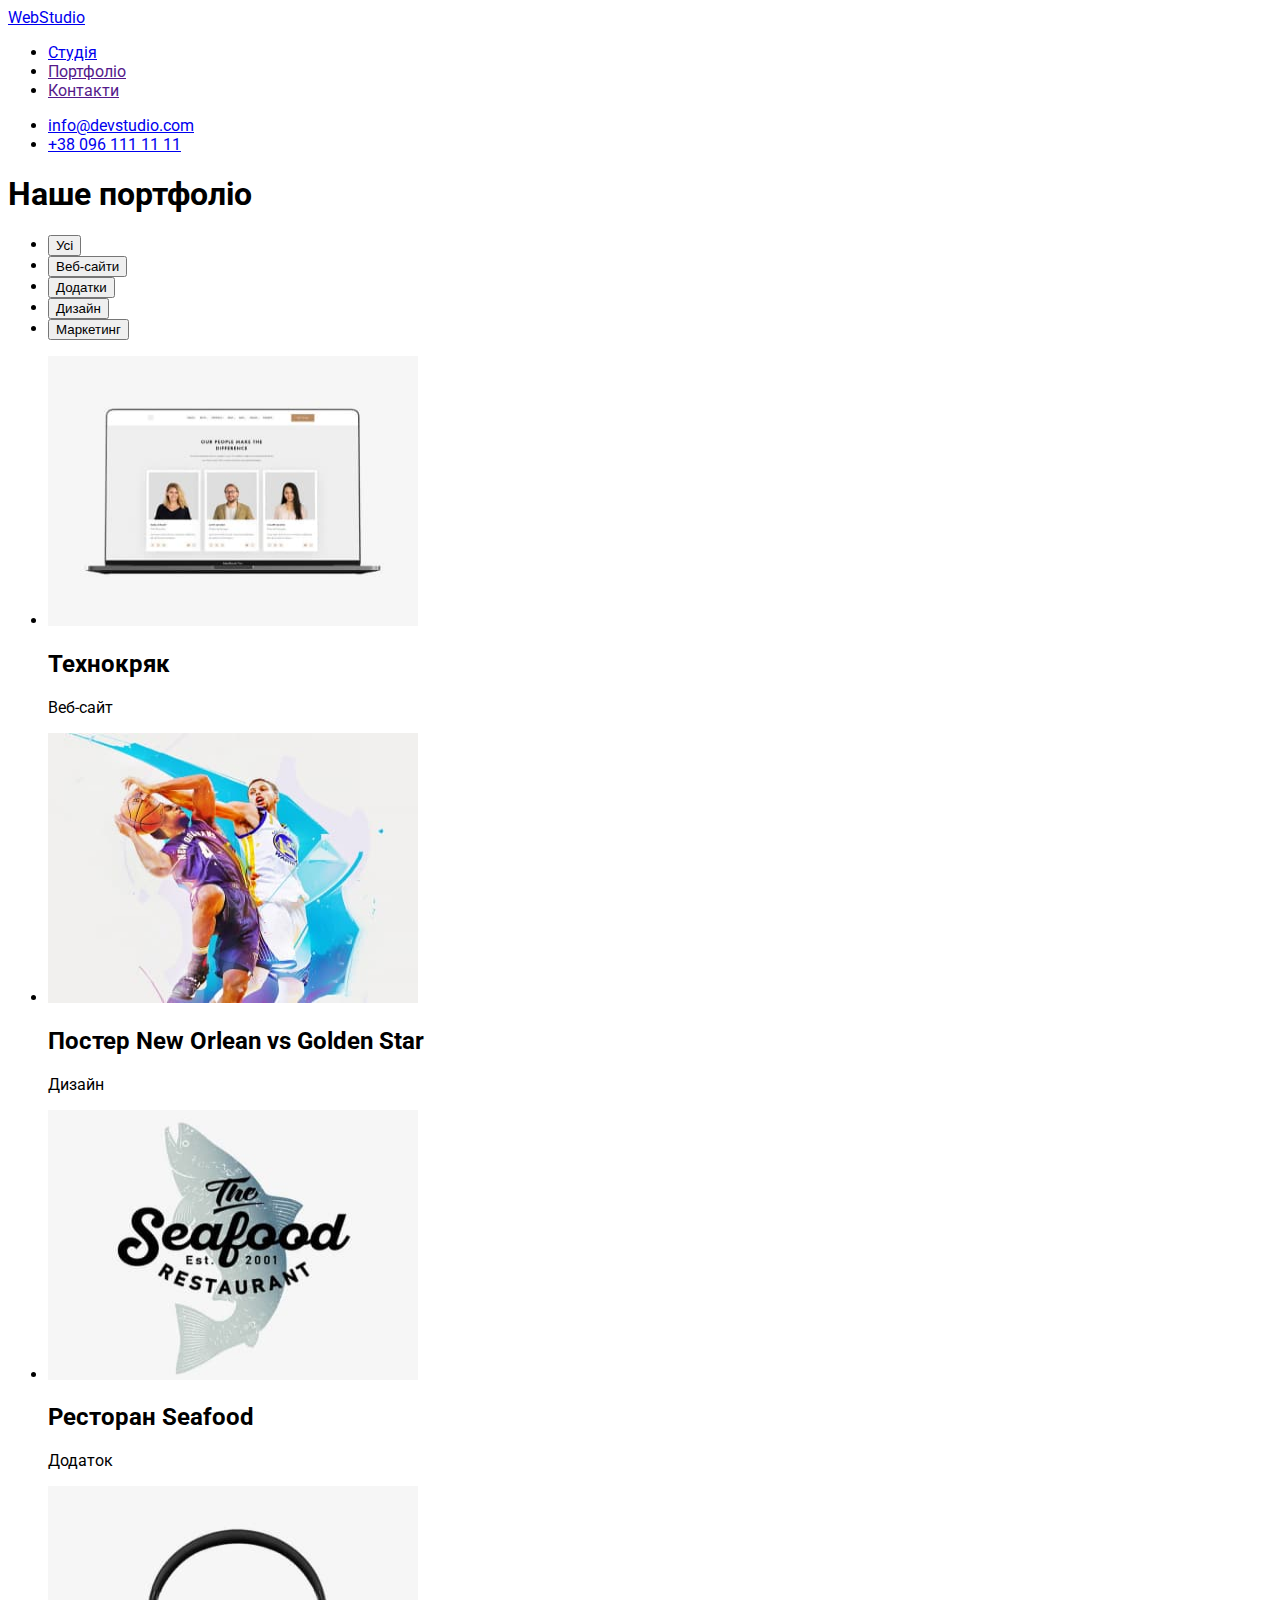
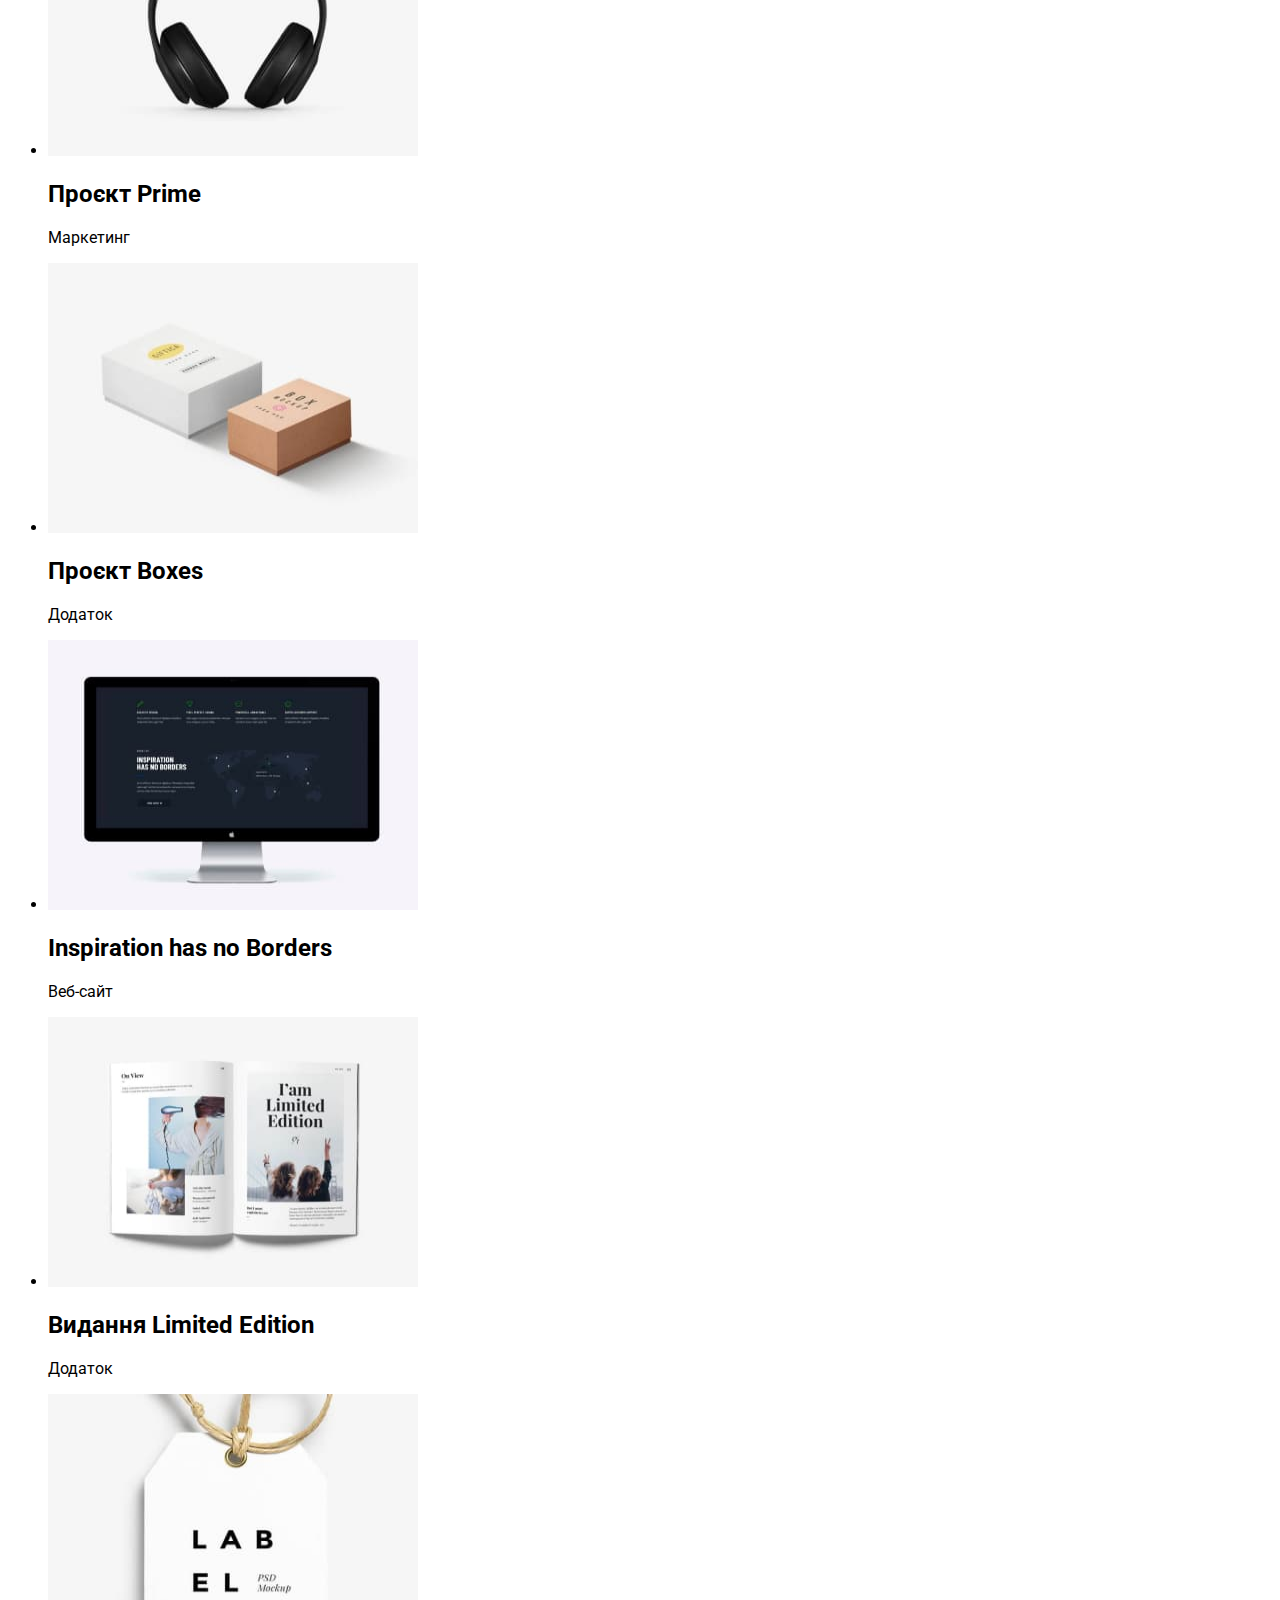
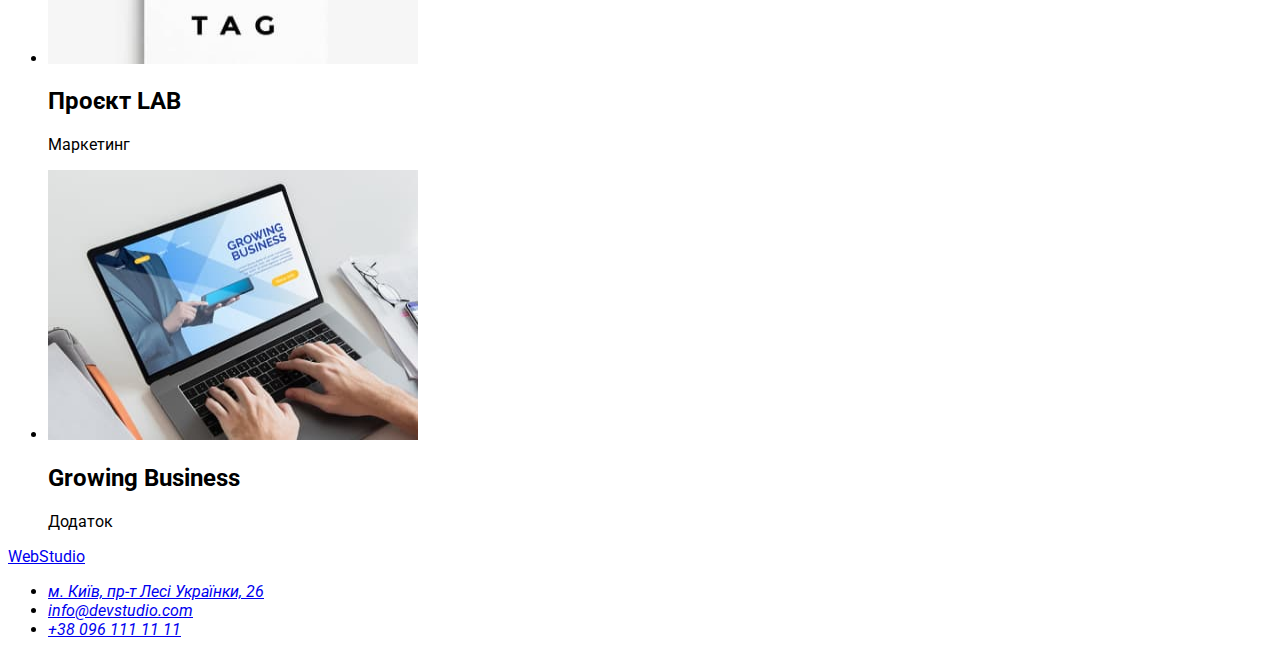
==== portfolio.html @ 68d56741 "подключили CSS" ====
<!DOCTYPE html>
<html lang="uk">
<head>
    <meta charset="UTF-8">
    <meta http-equiv="X-UA-Compatible" content="IE=edge">
    <meta name="viewport" content="width=device-width, initial-scale=1.0">
    <link rel="preconnect" href="https://fonts.googleapis.com">
    <link rel="preconnect" href="https://fonts.gstatic.com" crossorigin>
    <link href="https://fonts.googleapis.com/css2?family=Raleway:wght@700&family=Roboto:wght@400;500;700;900&display=swap" rel="stylesheet">
    <title>Портфоліо</title>
    <link rel="stylesheet" href="./css/styles.css">
</head>
<body>
    <header>
        <nav>
            <a href="./index.html">WebStudio</a>
            <ul>
                <li>
                    <a href="./index.html">Студія</a> 
                </li>
                <li>
                    <a href="">Портфоліо</a>   
                </li>
                <li>
                    <a href="">Контакти</a>    
                </li>
            </ul>
            </nav>
            <ul>
                <li><a href="mailto:info@devstudio.com">info@devstudio.com</a></li>
                <li><a href="tel:+380961111111">+38 096 111 11 11</a></li>
            </ul>

    </header>
    <main>
    <section>
    <!--Наше портфоліо уберем в CSS-->
        <h1>Наше портфоліо</h1>
            <ul>
                <li>
                    <button type="button">Усі</button>
                </li>

                <li>
                    <button type="button">Веб-сайти</button>
                </li>

                <li>
                    <button type="button">Додатки</button>
                </li>

                <li>
                    <button type="button">Дизайн</button>
                </li>

                <li>
                    <button type="button">Маркетинг</button>
                </li>
            </ul>
            <ul>
                <li>
                    <a href=""><img src="./images/portfolio1.jpg" alt="Технокряк" width="370" height="270"></a>
                    <h2>Технокряк</h2> 
                    <p>Веб-сайт</p>
                </li>
                <li>
                    <a href=""><img src="./images/portfolio2.jpg" alt="Постер New Orlean vs Golden Star" width="370" height="270"></a>
                    <h2>Постер New Orlean vs Golden Star</h2> 
                    <p>Дизайн</p>
                </li>
                <li>
                    <a href=""><img src="./images/portfolio3.jpg" alt="Ресторан Seafood" width="370" height="270"></a>
                    <h2>Ресторан Seafood</h2> 
                    <p>Додаток</p>
                </li>
                <li>
                    <a href=""><img src="./images/portfolio4.jpg" alt="Проєкт Prime" width="370" height="270"></a>
                    <h2>Проєкт Prime</h2> 
                    <p>Маркетинг</p>
                </li>
                <li>
                    <a href=""><img src="./images/portfolio5.jpg" alt="Проєкт Boxes" width="370" height="270"></a>
                    <h2>Проєкт Boxes</h2> 
                    <p>Додаток</p>
                </li>
                <li>
                    <a href=""><img src="./images/portfolio6.jpg" alt="Inspiration has no Borders" width="370" height="270"></a>
                    <h2>Inspiration has no Borders</h2> 
                    <p>Веб-сайт</p>
                <li>
                    <a href=""><img src="./images/portfolio7.jpg" alt="Видання Limited Edition" width="370" height="270"></a>
                    <h2>Видання Limited Edition</h2> 
                    <p>Додаток</p>
                </li>
                <li>
                    <a href=""><img src="./images/portfolio8.jpg" alt="Проєкт LAB" width="370" height="270"></a>
                    <h2>Проєкт LAB</h2> 
                    <p>Маркетинг</p>
                </li>
                <li>
                    <a href=""><img src="./images/portfolio9.jpg" alt="Growing Business" width="370" height="270"></a>
                    <h2>Growing Business</h2> 
                    <p>Додаток</p>
                </li>
            </ul>
        </section>
    </main>

    <footer>
        <a href="/">WebStudio</a>
        <address>
            <ul>
           <li> <a href="https://goo.gl/maps/ib1wASLYvNoybxje7" target="_blank" rel="noreferrer noopener">м. Київ, пр-т Лесі Українки, 26</a></li> 
           <li><a href="mailto:info@devstudio.com">info@devstudio.com</a></li>
           <li><a href="tel:+380961111111">+38 096 111 11 11</a></li> 
        </ul>
        </address>
    </footer>
</body>
</html>
---- css/styles.css ----
body {
    font-family: 'Roboto', 'Raleway', sans-serif;
}
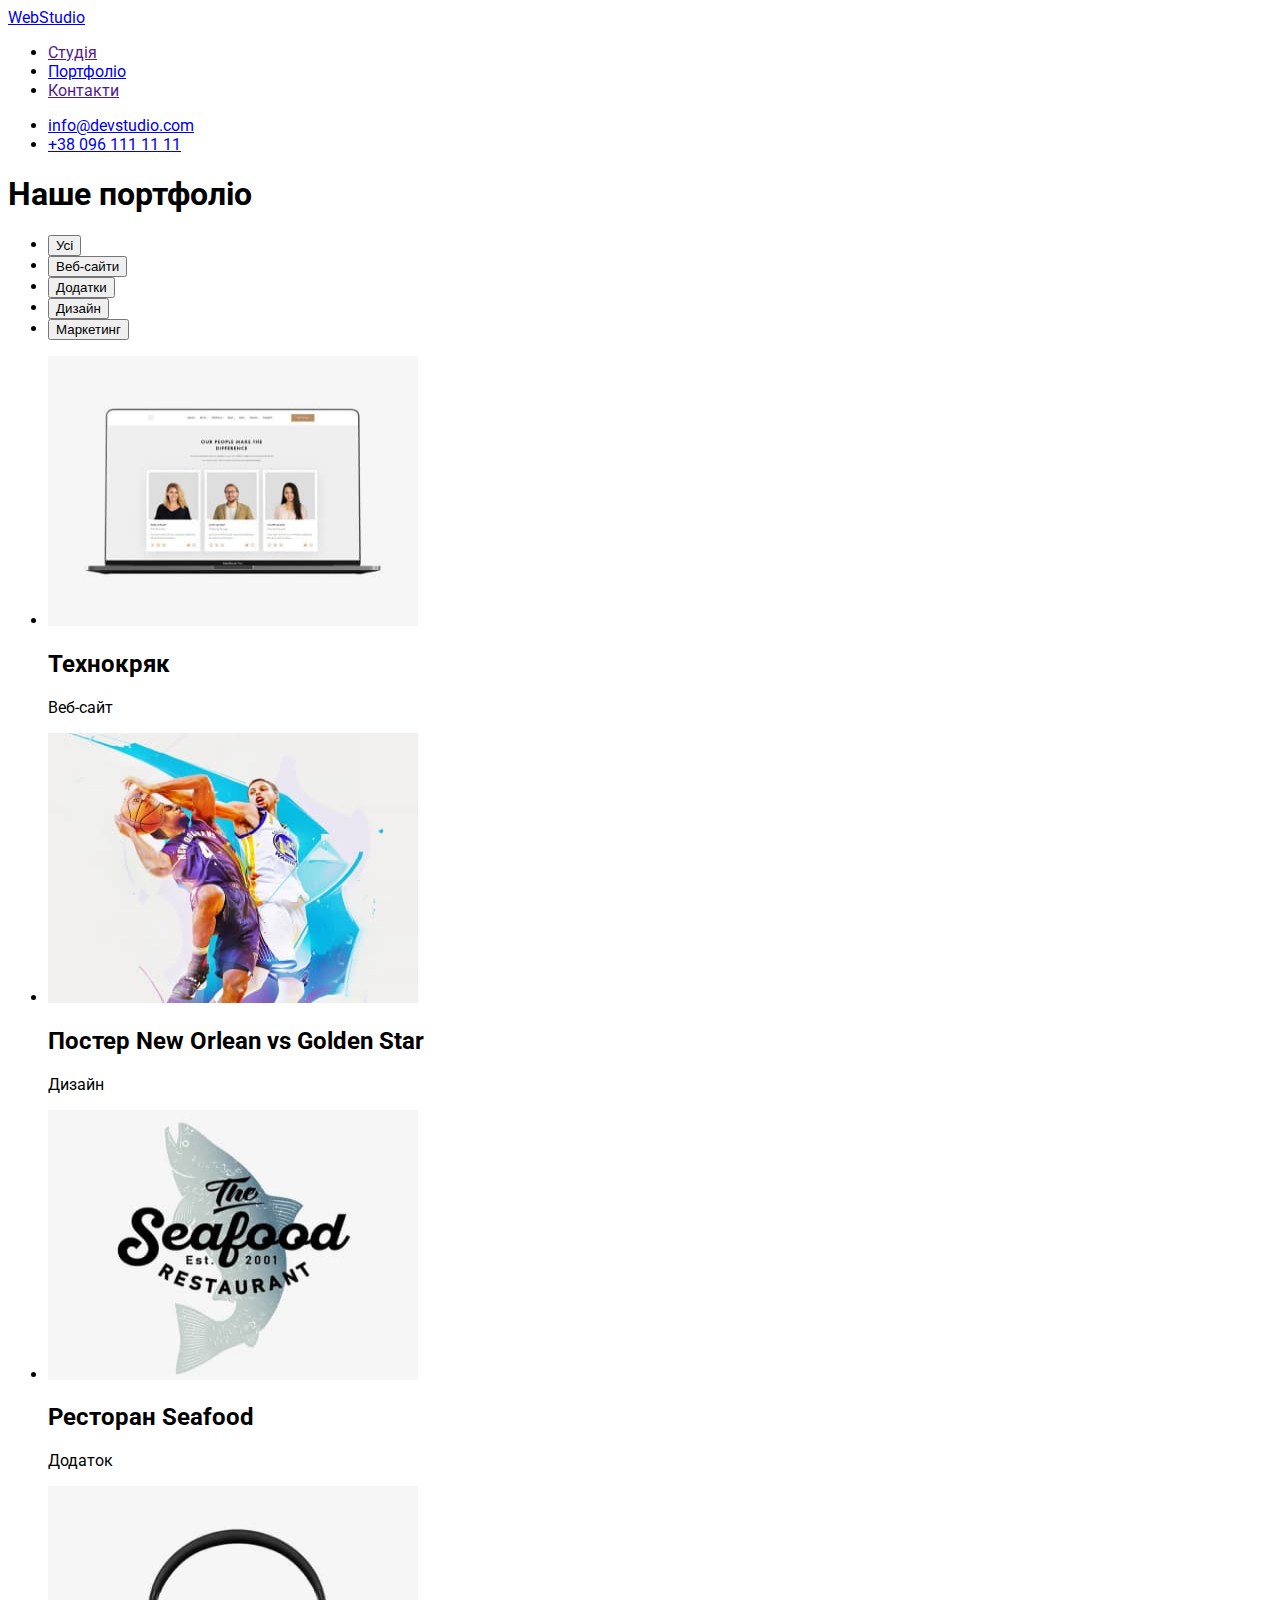
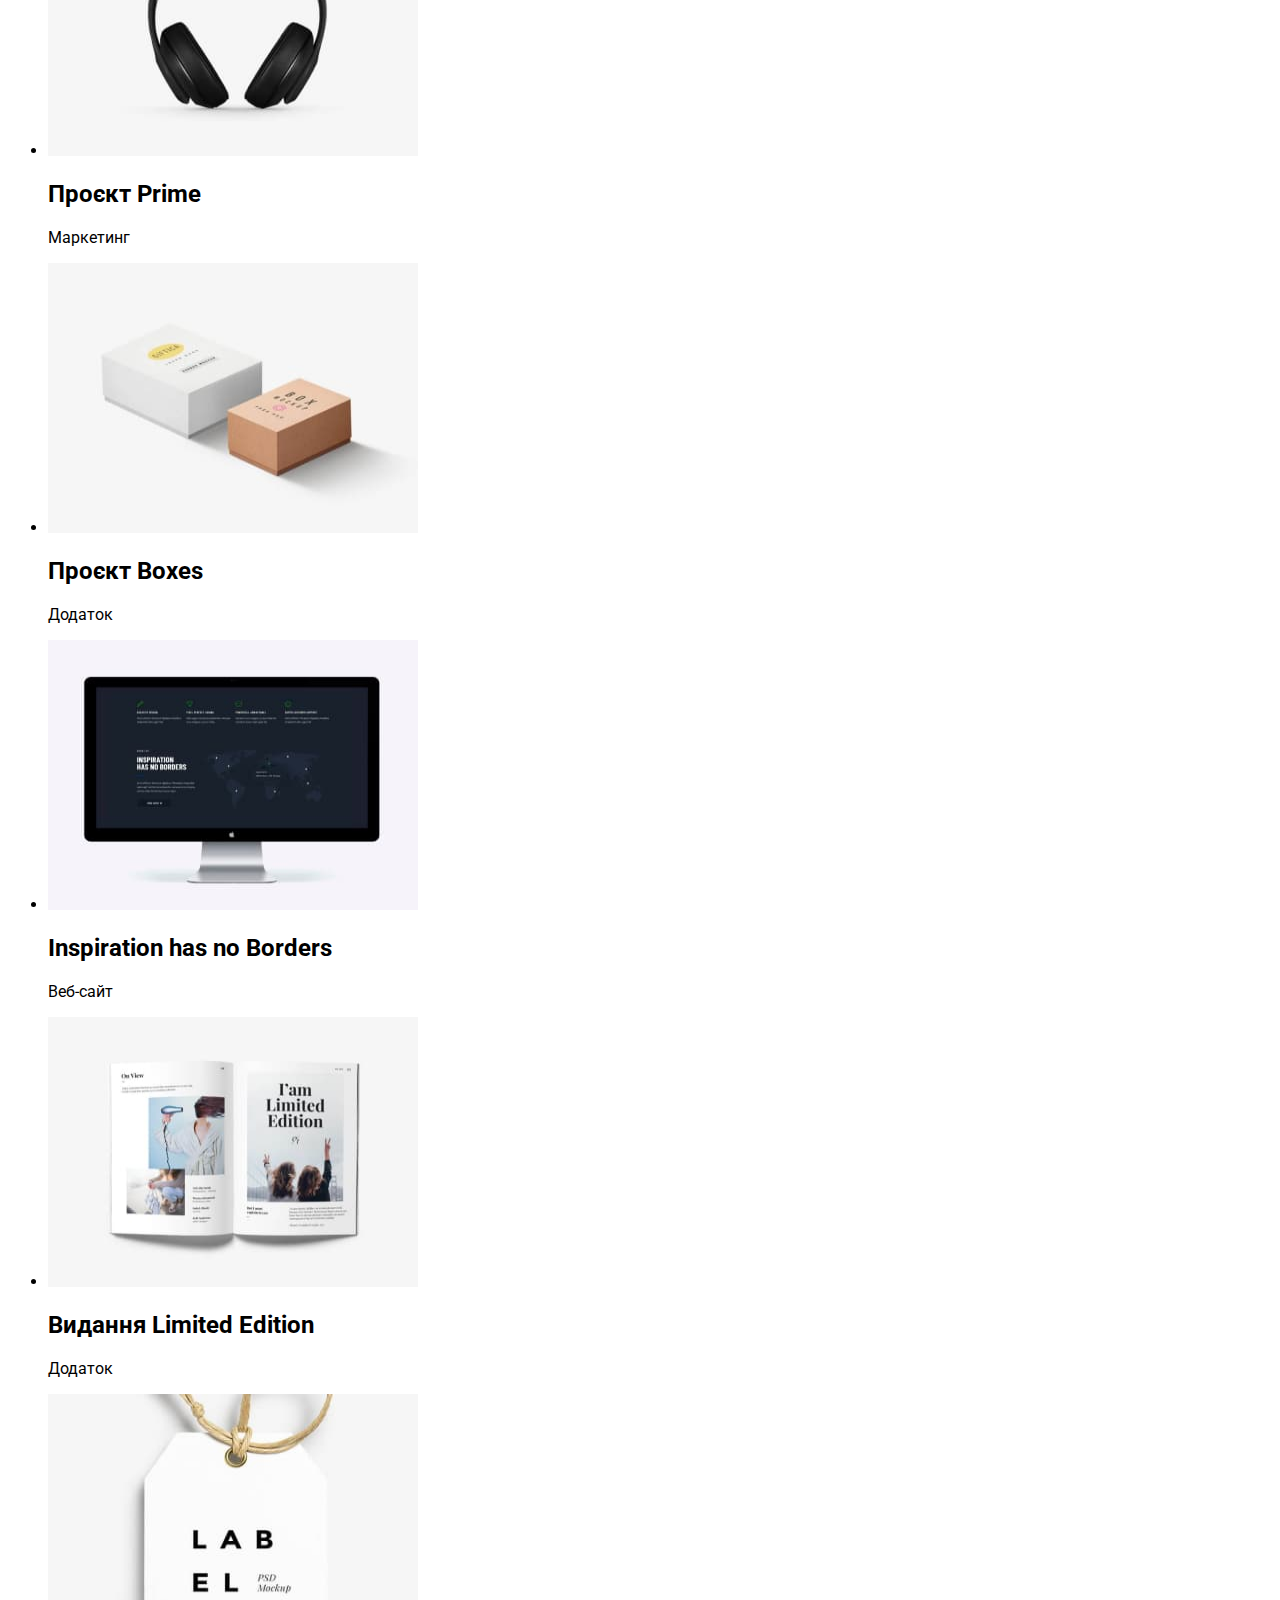
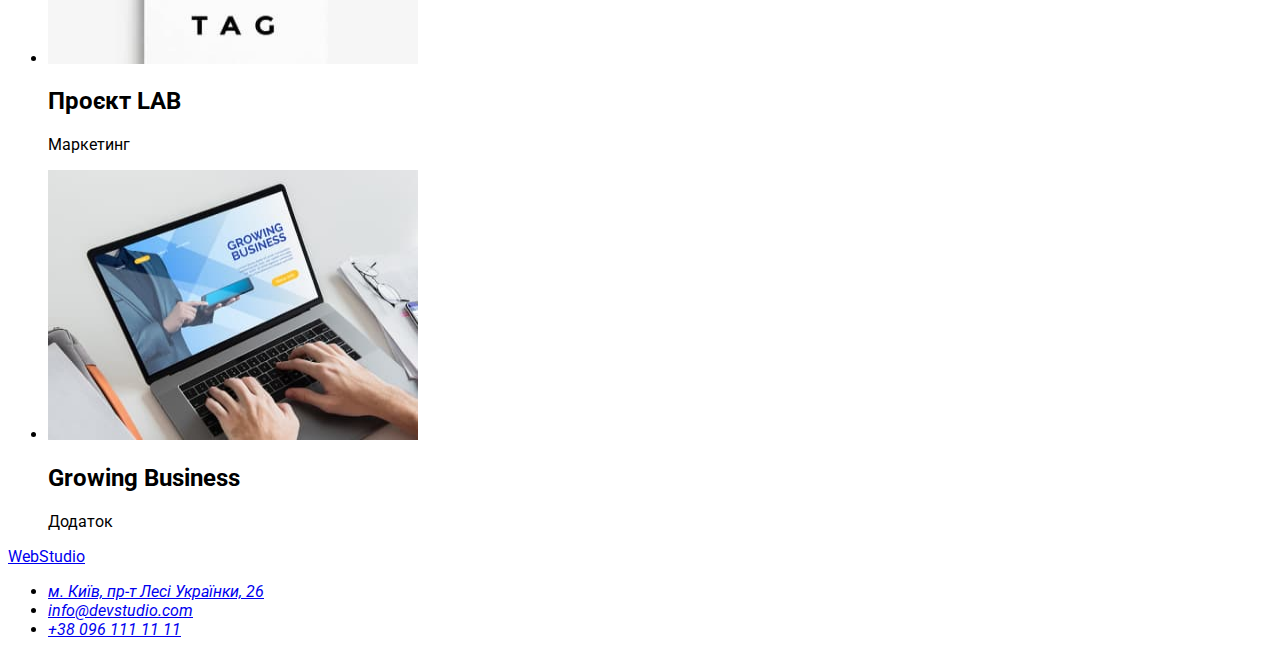
==== commit 0d8e3a90: "задала классы" ====
--- a/portfolio.html
+++ b/portfolio.html
@@ -11,108 +11,109 @@
     <link rel="stylesheet" href="./css/styles.css">
 </head>
 <body>
-    <header>
+    <header class="header">
         <nav>
-            <a href="./index.html">WebStudio</a>
-            <ul>
-                <li>
-                    <a href="./index.html">Студія</a> 
-                </li>
-                <li>
-                    <a href="">Портфоліо</a>   
-                </li>
-                <li>
-                    <a href="">Контакти</a>    
-                </li>
-            </ul>
-            </nav>
-            <ul>
-                <li><a href="mailto:info@devstudio.com">info@devstudio.com</a></li>
-                <li><a href="tel:+380961111111">+38 096 111 11 11</a></li>
-            </ul>
+        <a class="header-logo" href="./index.html"> <span class="header-logo-span">Web</span>Studio</a>
+        <ul class="header-nav">
+            <li class="header-nav-list">
+                <a class="header-nav-link" href="">Студія</a> 
+            </li>
+            <li class="header-nav-list">
+                <a class="header-nav-link" href="./portfolio.html">Портфоліо</a>   
+            </li>
+            <li class="header-nav-list">
+                <a class="header-nav-link" href="">Контакти</a>    
+            </li>
+        </ul>
+        </nav>
+        <ul class="header-contact-nav">
+            <li class="header-contact-list"><a class="header-contact-link" href="mailto:info@devstudio.com">info@devstudio.com</a></li>
+            <li class="header-contact-list"><a class="header-contact-link" href="tel:+380961111111">+38 096 111 11 11</a></li>
+        </ul>
+    </header>
 
-    </header>
     <main>
     <section>
     <!--Наше портфоліо уберем в CSS-->
-        <h1>Наше портфоліо</h1>
+        <h1 class="portfolio-uptitle">Наше портфоліо</h1>
             <ul>
-                <li>
-                    <button type="button">Усі</button>
+                <li class="portfolio-list">
+                    <button class="portfolio-selection" type="button">Усі</button>
                 </li>
 
-                <li>
-                    <button type="button">Веб-сайти</button>
+                <li class="portfolio-list">
+                    <button class="portfolio-selection" type="button">Веб-сайти</button>
                 </li>
 
-                <li>
-                    <button type="button">Додатки</button>
+                <li class="portfolio-list">
+                    <button class="portfolio-selection" type="button">Додатки</button>
                 </li>
 
-                <li>
-                    <button type="button">Дизайн</button>
+                <li class="portfolio-list">
+                    <button class="portfolio-selection" type="button">Дизайн</button>
                 </li>
 
-                <li>
-                    <button type="button">Маркетинг</button>
+                <li class="portfolio-list">
+                    <button class="portfolio-selection" type="button">Маркетинг</button>
                 </li>
             </ul>
             <ul>
-                <li>
-                    <a href=""><img src="./images/portfolio1.jpg" alt="Технокряк" width="370" height="270"></a>
-                    <h2>Технокряк</h2> 
-                    <p>Веб-сайт</p>
+                <li class="portfolio-images">
+                    <a class="portfolio-link" href=""><img src="./images/portfolio1.jpg" alt="Технокряк" width="370" height="270"></a>
+                    <h2 class="portfolio-title">Технокряк</h2> 
+                    <p class="portfolio-text">Веб-сайт</p>
                 </li>
-                <li>
-                    <a href=""><img src="./images/portfolio2.jpg" alt="Постер New Orlean vs Golden Star" width="370" height="270"></a>
-                    <h2>Постер New Orlean vs Golden Star</h2> 
-                    <p>Дизайн</p>
+                <li class="portfolio-images">
+                    <a class="portfolio-link" href=""><img src="./images/portfolio2.jpg" alt="Постер New Orlean vs Golden Star" width="370" height="270"></a>
+                    <h2 class="portfolio-title">Постер New Orlean vs Golden Star</h2> 
+                    <p class="portfolio-text">Дизайн</p>
                 </li>
-                <li>
-                    <a href=""><img src="./images/portfolio3.jpg" alt="Ресторан Seafood" width="370" height="270"></a>
-                    <h2>Ресторан Seafood</h2> 
-                    <p>Додаток</p>
+                <li class="portfolio-images">
+                    <a class="portfolio-link" href=""><img src="./images/portfolio3.jpg" alt="Ресторан Seafood" width="370" height="270"></a>
+                    <h2 class="portfolio-title">Ресторан Seafood</h2> 
+                    <p class="portfolio-text">Додаток</p>
                 </li>
-                <li>
-                    <a href=""><img src="./images/portfolio4.jpg" alt="Проєкт Prime" width="370" height="270"></a>
-                    <h2>Проєкт Prime</h2> 
-                    <p>Маркетинг</p>
+                <li class="portfolio-images">
+                    <a class="portfolio-link" href=""><img src="./images/portfolio4.jpg" alt="Проєкт Prime" width="370" height="270"></a>
+                    <h2 class="portfolio-title">Проєкт Prime</h2> 
+                    <p class="portfolio-text">Маркетинг</p>
                 </li>
-                <li>
-                    <a href=""><img src="./images/portfolio5.jpg" alt="Проєкт Boxes" width="370" height="270"></a>
-                    <h2>Проєкт Boxes</h2> 
-                    <p>Додаток</p>
+                <li class="portfolio-images">
+                    <a class="portfolio-link" href=""><img src="./images/portfolio5.jpg" alt="Проєкт Boxes" width="370" height="270"></a>
+                    <h2 class="portfolio-title">Проєкт Boxes</h2> 
+                    <p class="portfolio-text">Додаток</p>
                 </li>
-                <li>
-                    <a href=""><img src="./images/portfolio6.jpg" alt="Inspiration has no Borders" width="370" height="270"></a>
-                    <h2>Inspiration has no Borders</h2> 
-                    <p>Веб-сайт</p>
-                <li>
-                    <a href=""><img src="./images/portfolio7.jpg" alt="Видання Limited Edition" width="370" height="270"></a>
-                    <h2>Видання Limited Edition</h2> 
-                    <p>Додаток</p>
+                <li class="portfolio-images">
+                    <a class="portfolio-link" href=""><img src="./images/portfolio6.jpg" alt="Inspiration has no Borders" width="370" height="270"></a>
+                    <h2 class="portfolio-title">Inspiration has no Borders</h2> 
+                    <p class="portfolio-text">Веб-сайт</p>
                 </li>
-                <li>
-                    <a href=""><img src="./images/portfolio8.jpg" alt="Проєкт LAB" width="370" height="270"></a>
-                    <h2>Проєкт LAB</h2> 
-                    <p>Маркетинг</p>
+                <li class="portfolio-images">
+                    <a class="portfolio-link" href=""><img src="./images/portfolio7.jpg" alt="Видання Limited Edition" width="370" height="270"></a>
+                    <h2 class="portfolio-title">Видання Limited Edition</h2> 
+                    <p class="portfolio-text">Додаток</p>
                 </li>
-                <li>
-                    <a href=""><img src="./images/portfolio9.jpg" alt="Growing Business" width="370" height="270"></a>
-                    <h2>Growing Business</h2> 
-                    <p>Додаток</p>
+                <li class="portfolio-images">
+                    <a class="portfolio-link" href=""><img src="./images/portfolio8.jpg" alt="Проєкт LAB" width="370" height="270"></a>
+                    <h2 class="portfolio-title">Проєкт LAB</h2> 
+                    <p class="portfolio-text">Маркетинг</p>
+                </li>
+                <li class="portfolio-images">
+                    <a class="portfolio-link" href=""><img src="./images/portfolio9.jpg" alt="Growing Business" width="370" height="270"></a>
+                    <h2 class="portfolio-title">Growing Business</h2> 
+                    <p class="portfolio-text">Додаток</p>
                 </li>
             </ul>
         </section>
     </main>
 
-    <footer>
-        <a href="/">WebStudio</a>
+     <footer>
+        <a class="footer-logo" href="/"><span class="footer-logo-span">Web</span>Studio</a>
         <address>
-            <ul>
-           <li> <a href="https://goo.gl/maps/ib1wASLYvNoybxje7" target="_blank" rel="noreferrer noopener">м. Київ, пр-т Лесі Українки, 26</a></li> 
-           <li><a href="mailto:info@devstudio.com">info@devstudio.com</a></li>
-           <li><a href="tel:+380961111111">+38 096 111 11 11</a></li> 
+            <ul class="footer-contact">
+           <li class="footer-address-list"><a class="footer-address-link" href="https://goo.gl/maps/ib1wASLYvNoybxje7" target="_blank" rel="noreferrer noopener">м. Київ, пр-т Лесі Українки, 26</a></li> 
+           <li class="footer-contact-list"><a class="footer-contact-link" href="mailto:info@devstudio.com">info@devstudio.com</a></li>
+           <li class="footer-contact-list"><a class="footer-contact-link" href="tel:+380961111111">+38 096 111 11 11</a></li> 
         </ul>
         </address>
     </footer>
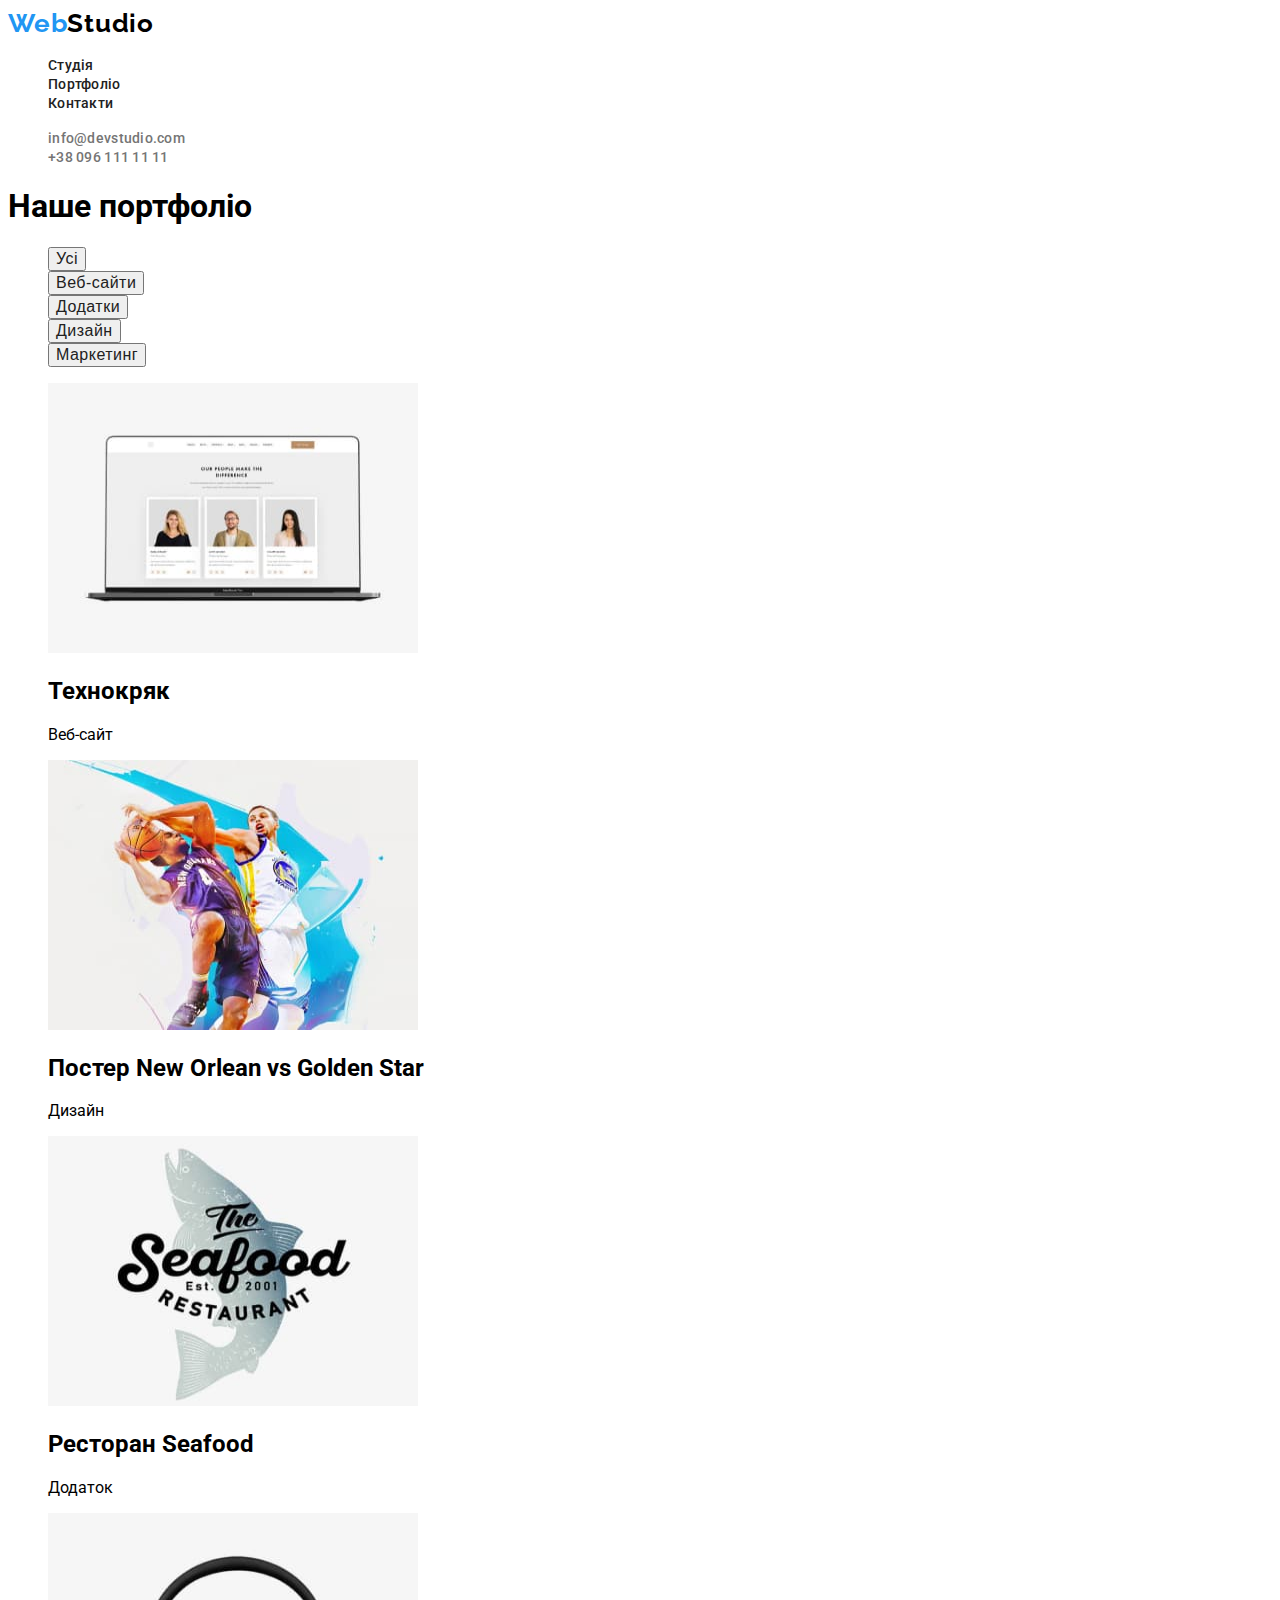
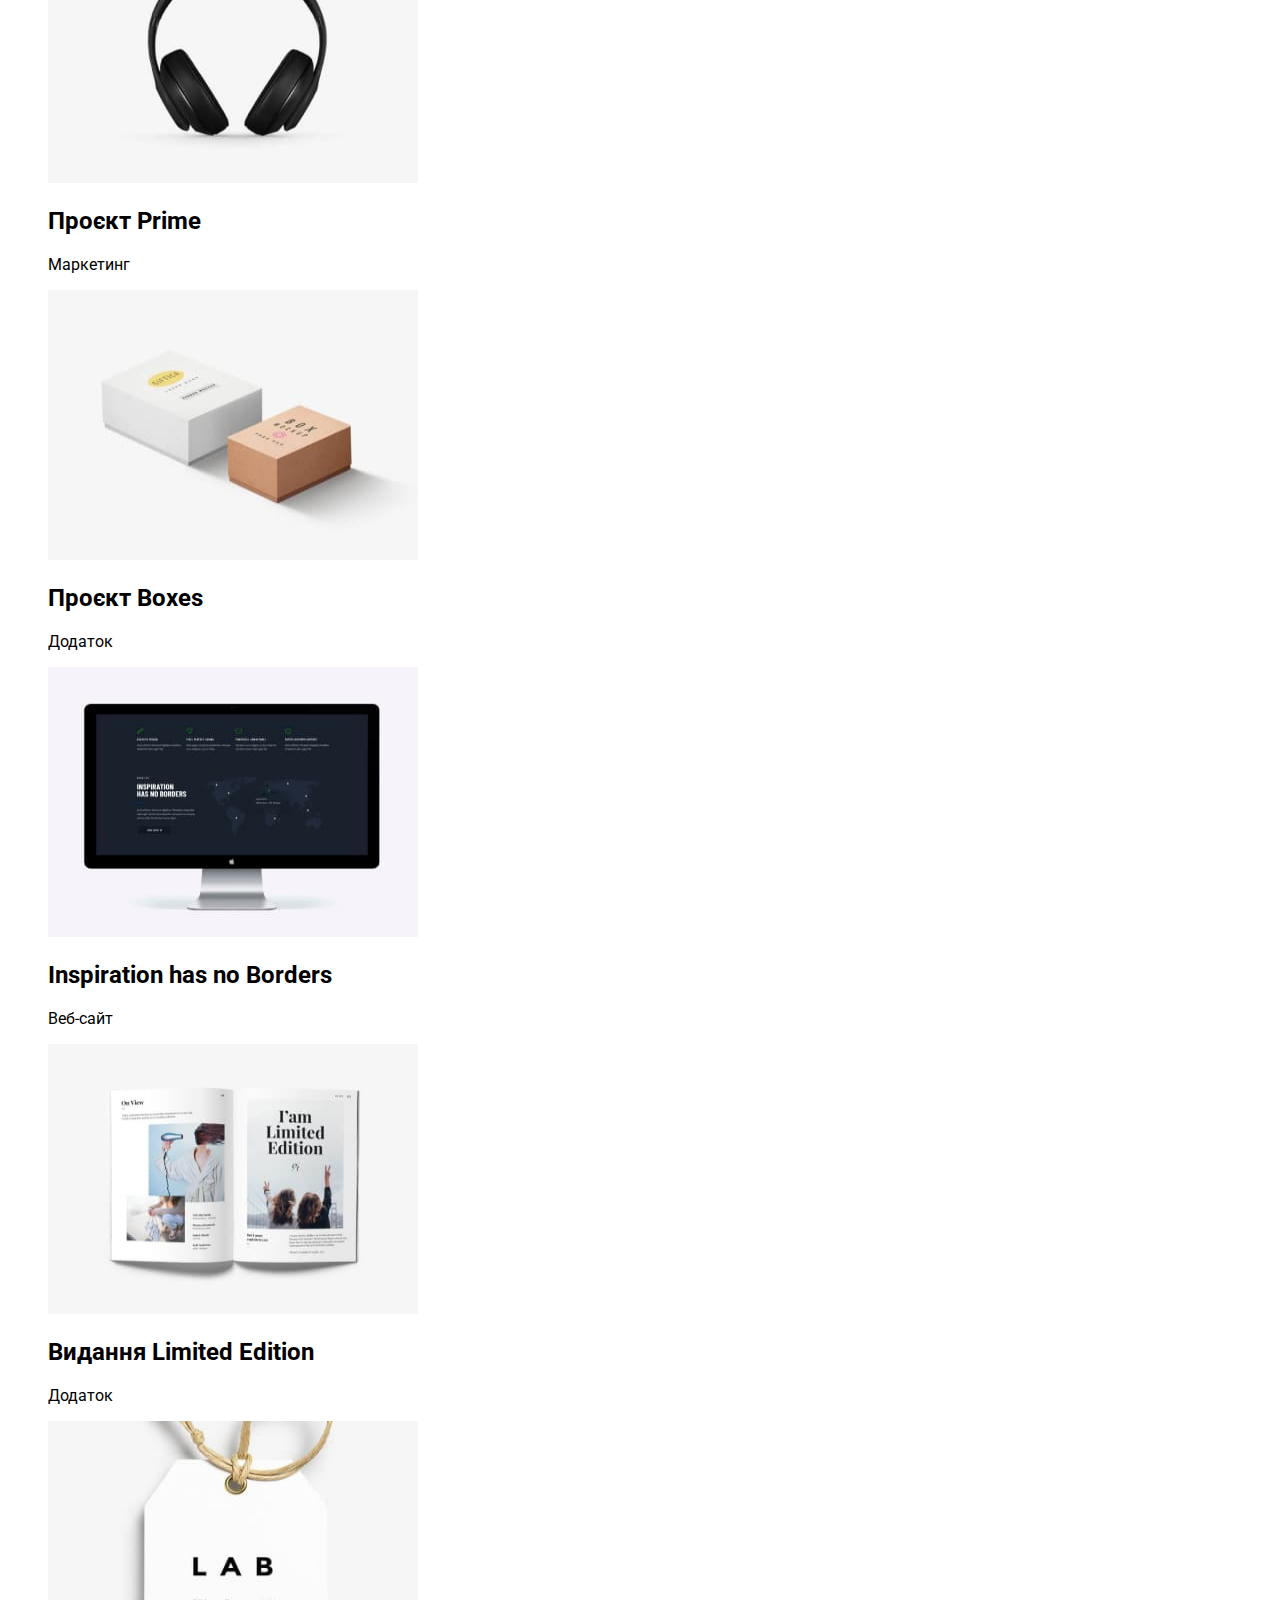
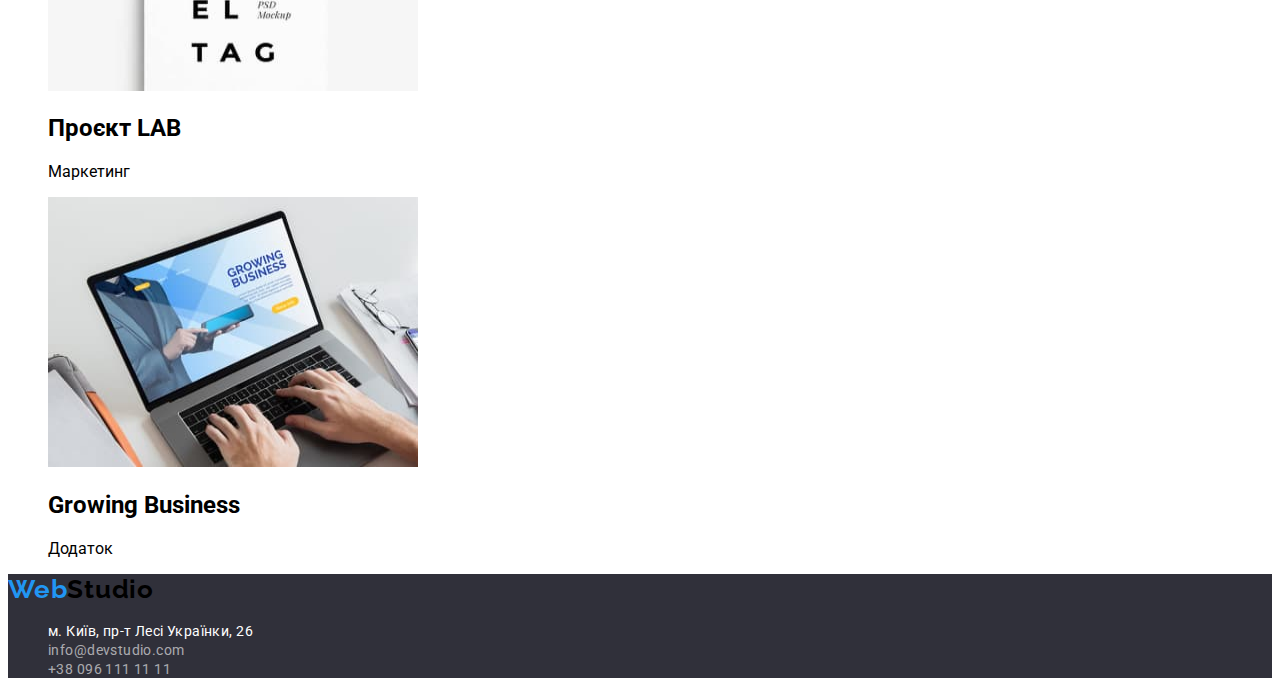
==== commit 521db8d6: "первая страница" ====
--- a/portfolio.html
+++ b/portfolio.html
@@ -13,22 +13,22 @@
 <body>
     <header class="header">
         <nav>
-        <a class="header-logo" href="./index.html"> <span class="header-logo-span">Web</span>Studio</a>
-        <ul class="header-nav">
-            <li class="header-nav-list">
-                <a class="header-nav-link" href="">Студія</a> 
+        <a class="header-logo link" href="./index.html"> <span class="header-logo-span">Web</span>Studio</a>
+        <ul class="header-nav list">
+            <li>
+                <a class="header-nav-link link" href="">Студія</a> 
+            </liss=>
+            <li>
+                <a class="header-nav-link link" href="./portfolio.html">Портфоліо</a>   
             </li>
-            <li class="header-nav-list">
-                <a class="header-nav-link" href="./portfolio.html">Портфоліо</a>   
-            </li>
-            <li class="header-nav-list">
-                <a class="header-nav-link" href="">Контакти</a>    
+            <li>
+                <a class="header-nav-link link" href="">Контакти</a>    
             </li>
         </ul>
         </nav>
-        <ul class="header-contact-nav">
-            <li class="header-contact-list"><a class="header-contact-link" href="mailto:info@devstudio.com">info@devstudio.com</a></li>
-            <li class="header-contact-list"><a class="header-contact-link" href="tel:+380961111111">+38 096 111 11 11</a></li>
+        <ul class="contact-list list">
+            <li><a class="contact-list-link link" href="mailto:info@devstudio.com">info@devstudio.com</a></li>
+            <li><a class="contact-list-link link" href="tel:+380961111111">+38 096 111 11 11</a></li>
         </ul>
     </header>
 
@@ -36,8 +36,8 @@
     <section>
     <!--Наше портфоліо уберем в CSS-->
         <h1 class="portfolio-uptitle">Наше портфоліо</h1>
-            <ul>
-                <li class="portfolio-list">
+            <ul  class="portfolio-list list">
+                <li>
                     <button class="portfolio-selection" type="button">Усі</button>
                 </li>
 
@@ -45,61 +45,61 @@
                     <button class="portfolio-selection" type="button">Веб-сайти</button>
                 </li>
 
-                <li class="portfolio-list">
+                <li>
                     <button class="portfolio-selection" type="button">Додатки</button>
                 </li>
 
-                <li class="portfolio-list">
+                <li>
                     <button class="portfolio-selection" type="button">Дизайн</button>
                 </li>
 
-                <li class="portfolio-list">
+                <li>
                     <button class="portfolio-selection" type="button">Маркетинг</button>
                 </li>
             </ul>
-            <ul>
-                <li class="portfolio-images">
-                    <a class="portfolio-link" href=""><img src="./images/portfolio1.jpg" alt="Технокряк" width="370" height="270"></a>
+            <ul class="portfolio-images list">
+                <li>
+                    <a class="portfolio-link link" href=""><img src="./images/portfolio1.jpg" alt="Технокряк" width="370" height="270"></a>
                     <h2 class="portfolio-title">Технокряк</h2> 
                     <p class="portfolio-text">Веб-сайт</p>
                 </li>
-                <li class="portfolio-images">
-                    <a class="portfolio-link" href=""><img src="./images/portfolio2.jpg" alt="Постер New Orlean vs Golden Star" width="370" height="270"></a>
+                <li>
+                    <a class="portfolio-link link" href=""><img src="./images/portfolio2.jpg" alt="Постер New Orlean vs Golden Star" width="370" height="270"></a>
                     <h2 class="portfolio-title">Постер New Orlean vs Golden Star</h2> 
                     <p class="portfolio-text">Дизайн</p>
                 </li>
-                <li class="portfolio-images">
-                    <a class="portfolio-link" href=""><img src="./images/portfolio3.jpg" alt="Ресторан Seafood" width="370" height="270"></a>
+                <li>
+                    <a class="portfolio-link link" href=""><img src="./images/portfolio3.jpg" alt="Ресторан Seafood" width="370" height="270"></a>
                     <h2 class="portfolio-title">Ресторан Seafood</h2> 
                     <p class="portfolio-text">Додаток</p>
                 </li>
-                <li class="portfolio-images">
-                    <a class="portfolio-link" href=""><img src="./images/portfolio4.jpg" alt="Проєкт Prime" width="370" height="270"></a>
+                <li></li>
+                    <a class="portfolio-link link" href=""><img src="./images/portfolio4.jpg" alt="Проєкт Prime" width="370" height="270"></a>
                     <h2 class="portfolio-title">Проєкт Prime</h2> 
                     <p class="portfolio-text">Маркетинг</p>
                 </li>
-                <li class="portfolio-images">
-                    <a class="portfolio-link" href=""><img src="./images/portfolio5.jpg" alt="Проєкт Boxes" width="370" height="270"></a>
+                <li>
+                    <a class="portfolio-link link" href=""><img src="./images/portfolio5.jpg" alt="Проєкт Boxes" width="370" height="270"></a>
                     <h2 class="portfolio-title">Проєкт Boxes</h2> 
                     <p class="portfolio-text">Додаток</p>
                 </li>
-                <li class="portfolio-images">
-                    <a class="portfolio-link" href=""><img src="./images/portfolio6.jpg" alt="Inspiration has no Borders" width="370" height="270"></a>
+                <li>
+                    <a class="portfolio-link link" href=""><img src="./images/portfolio6.jpg" alt="Inspiration has no Borders" width="370" height="270"></a>
                     <h2 class="portfolio-title">Inspiration has no Borders</h2> 
                     <p class="portfolio-text">Веб-сайт</p>
                 </li>
                 <li class="portfolio-images">
-                    <a class="portfolio-link" href=""><img src="./images/portfolio7.jpg" alt="Видання Limited Edition" width="370" height="270"></a>
+                    <a class="portfolio-link link" href=""><img src="./images/portfolio7.jpg" alt="Видання Limited Edition" width="370" height="270"></a>
                     <h2 class="portfolio-title">Видання Limited Edition</h2> 
                     <p class="portfolio-text">Додаток</p>
                 </li>
-                <li class="portfolio-images">
-                    <a class="portfolio-link" href=""><img src="./images/portfolio8.jpg" alt="Проєкт LAB" width="370" height="270"></a>
+                <li>
+                    <a class="portfolio-link link" href=""><img src="./images/portfolio8.jpg" alt="Проєкт LAB" width="370" height="270"></a>
                     <h2 class="portfolio-title">Проєкт LAB</h2> 
                     <p class="portfolio-text">Маркетинг</p>
                 </li>
-                <li class="portfolio-images">
-                    <a class="portfolio-link" href=""><img src="./images/portfolio9.jpg" alt="Growing Business" width="370" height="270"></a>
+                <li>
+                    <a class="portfolio-link link" href=""><img src="./images/portfolio9.jpg" alt="Growing Business" width="370" height="270"></a>
                     <h2 class="portfolio-title">Growing Business</h2> 
                     <p class="portfolio-text">Додаток</p>
                 </li>
@@ -107,14 +107,14 @@
         </section>
     </main>
 
-     <footer>
-        <a class="footer-logo" href="/"><span class="footer-logo-span">Web</span>Studio</a>
+    <footer class="footer">
+        <a class="footer-logo link" href="/"><span class="footer-logo-span">Web</span>Studio</a>
         <address>
-            <ul class="footer-contact">
-           <li class="footer-address-list"><a class="footer-address-link" href="https://goo.gl/maps/ib1wASLYvNoybxje7" target="_blank" rel="noreferrer noopener">м. Київ, пр-т Лесі Українки, 26</a></li> 
-           <li class="footer-contact-list"><a class="footer-contact-link" href="mailto:info@devstudio.com">info@devstudio.com</a></li>
-           <li class="footer-contact-list"><a class="footer-contact-link" href="tel:+380961111111">+38 096 111 11 11</a></li> 
-        </ul>
+            <ul class="footer-contact list">
+                <li><a class="footer-address-link link" href="https://goo.gl/maps/ib1wASLYvNoybxje7" target="_blank" rel="noreferrer noopener">м. Київ, пр-т Лесі Українки, 26</a></li> 
+                <li><a class="footer-contact-link link" href="mailto:info@devstudio.com">info@devstudio.com</a></li>
+                <li><a class="footer-contact-link link" href="tel:+380961111111">+38 096 111 11 11</a></li> 
+            </ul>
         </address>
     </footer>
 </body>
--- a/css/styles.css
+++ b/css/styles.css
@@ -2,3 +2,181 @@
     font-family: 'Roboto', 'Raleway', sans-serif;
 }
 
+.link {
+    text-decoration: none;
+    }
+
+.link:hover, .link:focus {
+    color: #2196F3;
+}
+
+.list {
+    list-style: none;
+    }
+/*-------------------- HEADER ------------------------)*/
+
+.header-logo, .footer-logo {
+font-family: 'Raleway';
+font-weight: 700;
+font-size: 26px;
+line-height: 1.19;
+letter-spacing: 0.03em;
+color: #000000;
+}
+
+.header-logo:hover, .header-logo:focus,
+.footer-logo:hover , ..footer-logo:focus{
+color: #000000;  
+}
+.header-logo-span, .footer-logo-span {
+color: #2196F3;
+}
+
+.header-nav-link {
+font-weight: 500;
+font-size: 14px;
+line-height: 1.14;
+letter-spacing: 0.02em;
+color: #212121;
+}
+.contact-list-link {
+font-weight: 500;
+font-size: 14px;
+line-height: 1.14;
+letter-spacing: 0.02em;
+color: #757575;
+}
+
+
+/*------------------------HERO Page 1------------------------*/
+.hero {
+    background-image: url(../images/Bg.jpg);
+}
+
+.hero-title {
+font-weight: 900;
+font-size: 44px;
+line-height: 1.36;
+text-align: center;
+letter-spacing: 0.06em;
+text-transform: uppercase;
+color: #FFFFFF;
+}
+
+.hero-btn {
+font-weight: 700;
+font-size: 16px;
+line-height: 1.88;
+display: flex;
+align-items: center;
+text-align: center;
+letter-spacing: 0.06em;
+color: #FFFFFF;
+background-color: #2196F3;
+}
+
+.hero-btn:hover, .hero-btn:focus {
+
+}
+
+/*------------------------ACTIVITY------------------------*/
+
+.about-title {
+font-weight: 700;
+font-size: 14px;
+line-height: 1.14;
+letter-spacing: 0.03em;
+text-transform: uppercase;
+color: #212121;
+}
+.about-text {
+font-weight: 400;
+font-size: 14px;
+line-height: 1.71;
+letter-spacing: 0.03em;
+color: #757575;
+}
+
+.activity-title, .team-title {
+font-weight: 700;
+font-size: 36px;
+line-height: 1.17;
+text-align: center;
+letter-spacing: 0.03em;
+color: #212121;
+}
+
+
+/*------------------------TEAM------------------------*/
+
+
+.team-names {
+font-weight: 500;
+font-size: 16px;
+line-height: 1.19;
+text-align: center;
+letter-spacing: 0.03em;
+color: #212121;
+}
+.team-position {
+font-weight: 400;
+font-size: 16px;
+line-height: 1.19;
+text-align: center;
+letter-spacing: 0.03em;
+color: #757575;
+}
+
+
+/* -----------------------PAGE PORTFOLIO -----------------------*/
+ 
+.portfolio-uptitle {
+}
+.portfolio-list {
+}
+.portfolio-selection {
+font-weight: 500;
+font-size: 16px;
+line-height: 1.62x;
+text-align: center;
+letter-spacing: 0.03em;
+color: #212121;
+}
+.portfolio-images {
+}
+.portfolio-link {
+}
+.portfolio-title {
+}
+.portfolio-text {
+}
+
+/*------------------------FOOTER------------------------*/
+
+/* background-image из футера будет удален, добавлен, что виден был текст*/
+.footer {
+    background-image: url(../images/Bg.jpg);
+}
+.footer-contact {
+}
+.footer-address-list {
+}
+.footer-address-link {
+font-style: normal;
+font-weight: 400;
+font-size: 14px;
+line-height: 1.71px;
+letter-spacing: 0.03em;
+
+color: #FFFFFF;
+}
+.footer-contact-list, .footer-contact-link {
+font-style: normal;
+font-weight: 400;
+font-size: 14px;
+line-height: 1.71x;
+letter-spacing: 0.03em;
+color: rgba(255, 255, 255, 0.6);
+}
+
+
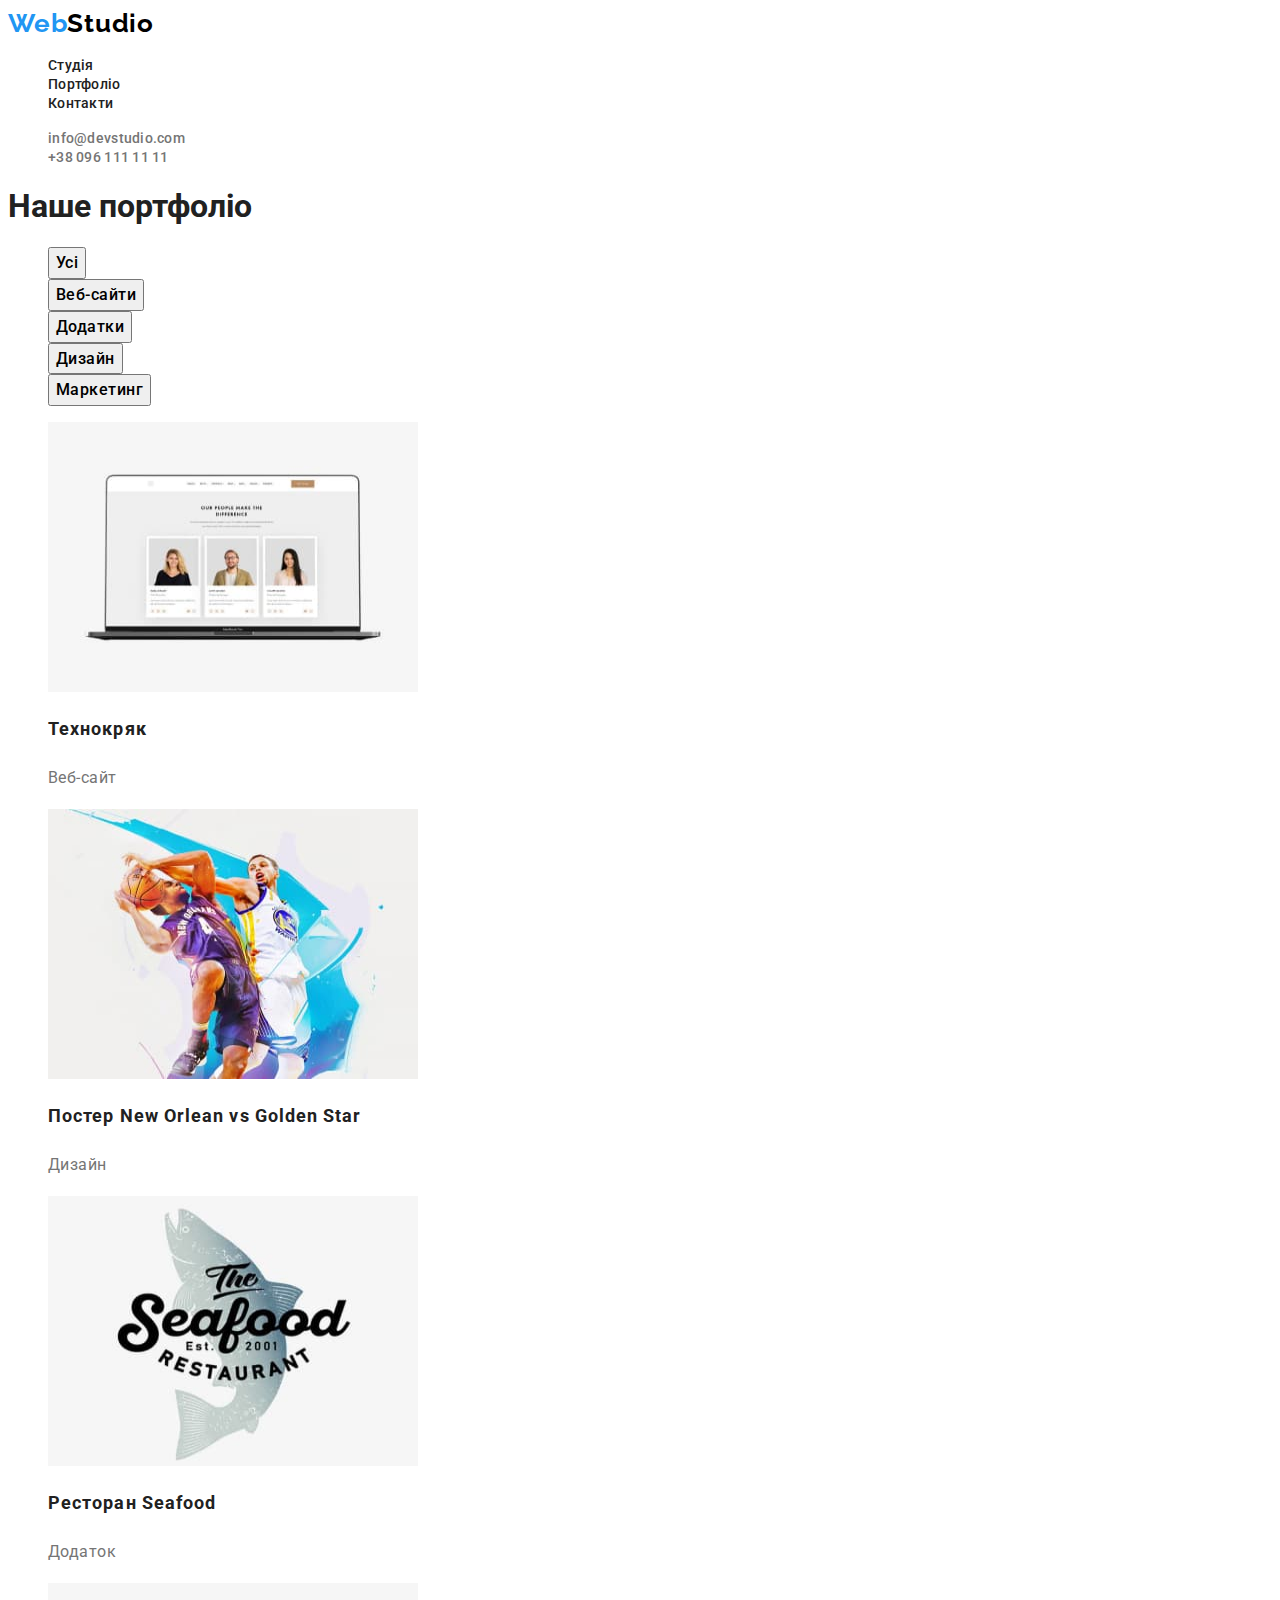
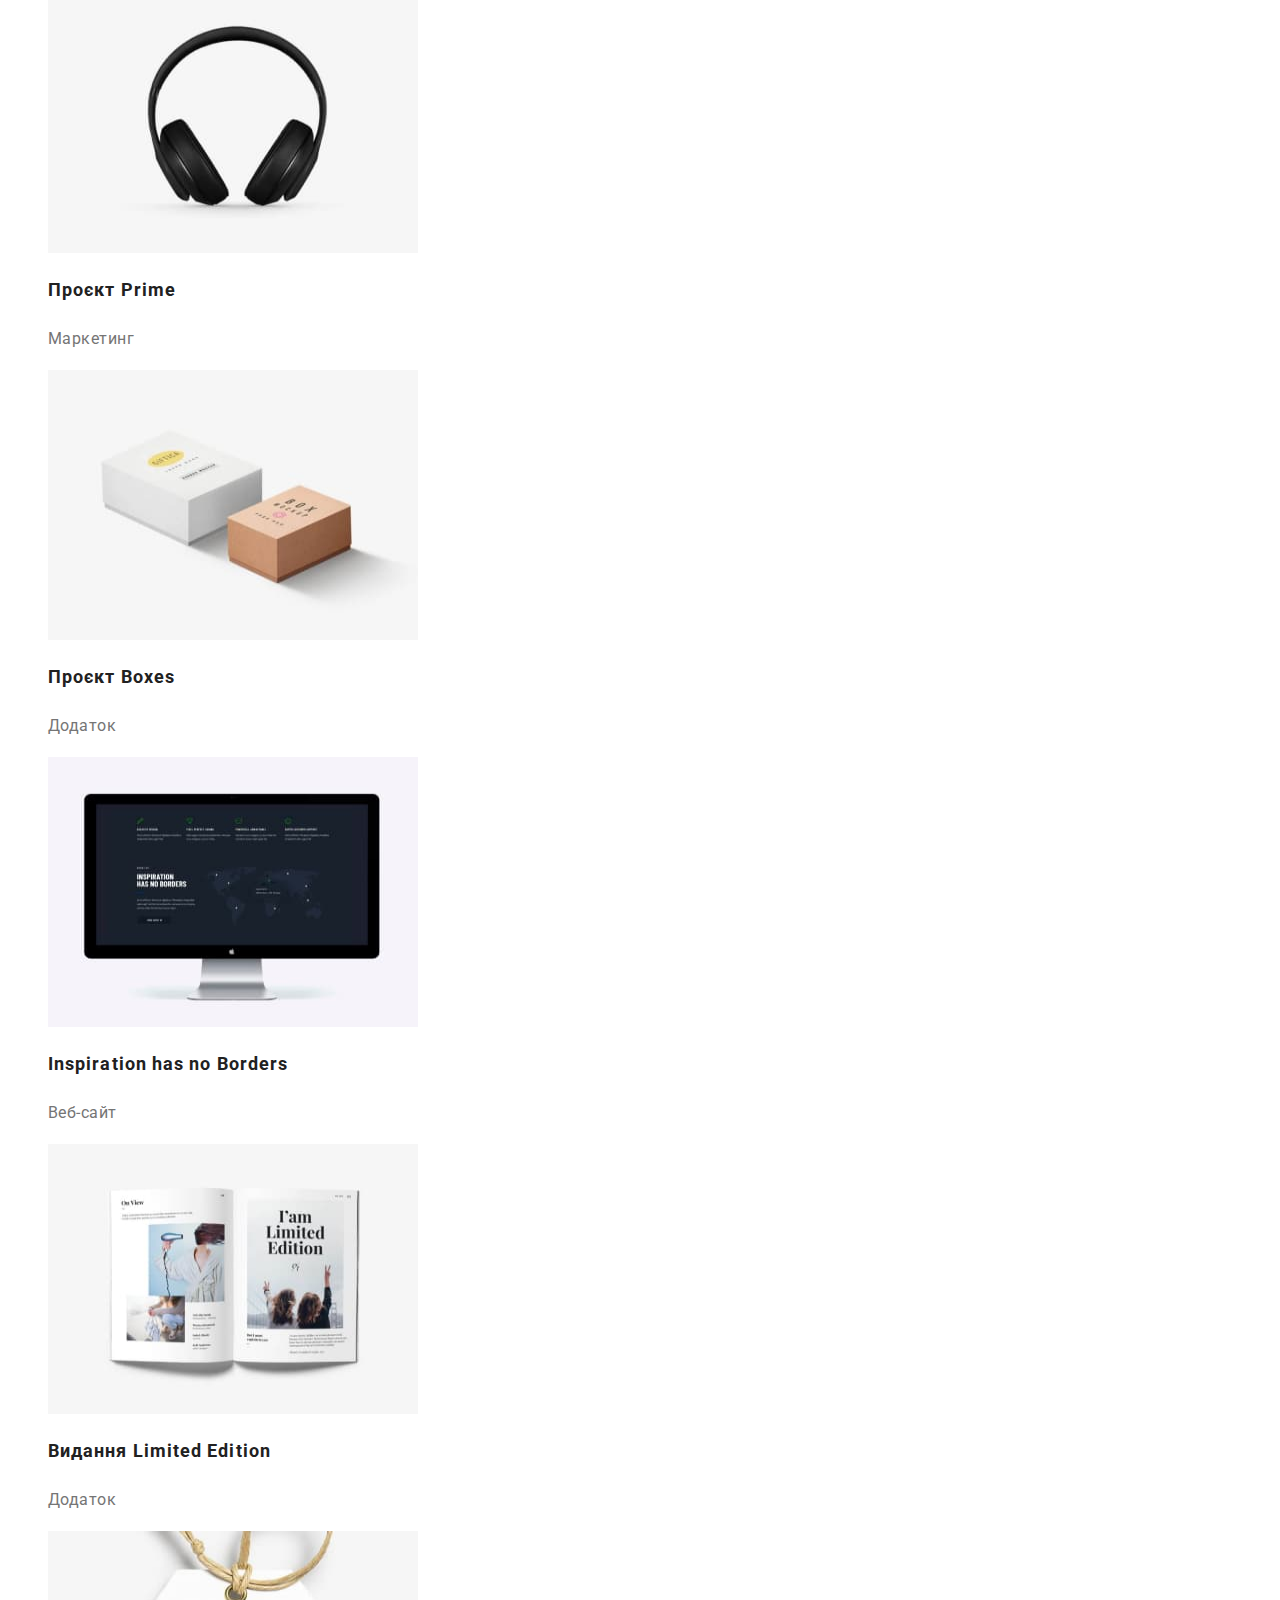
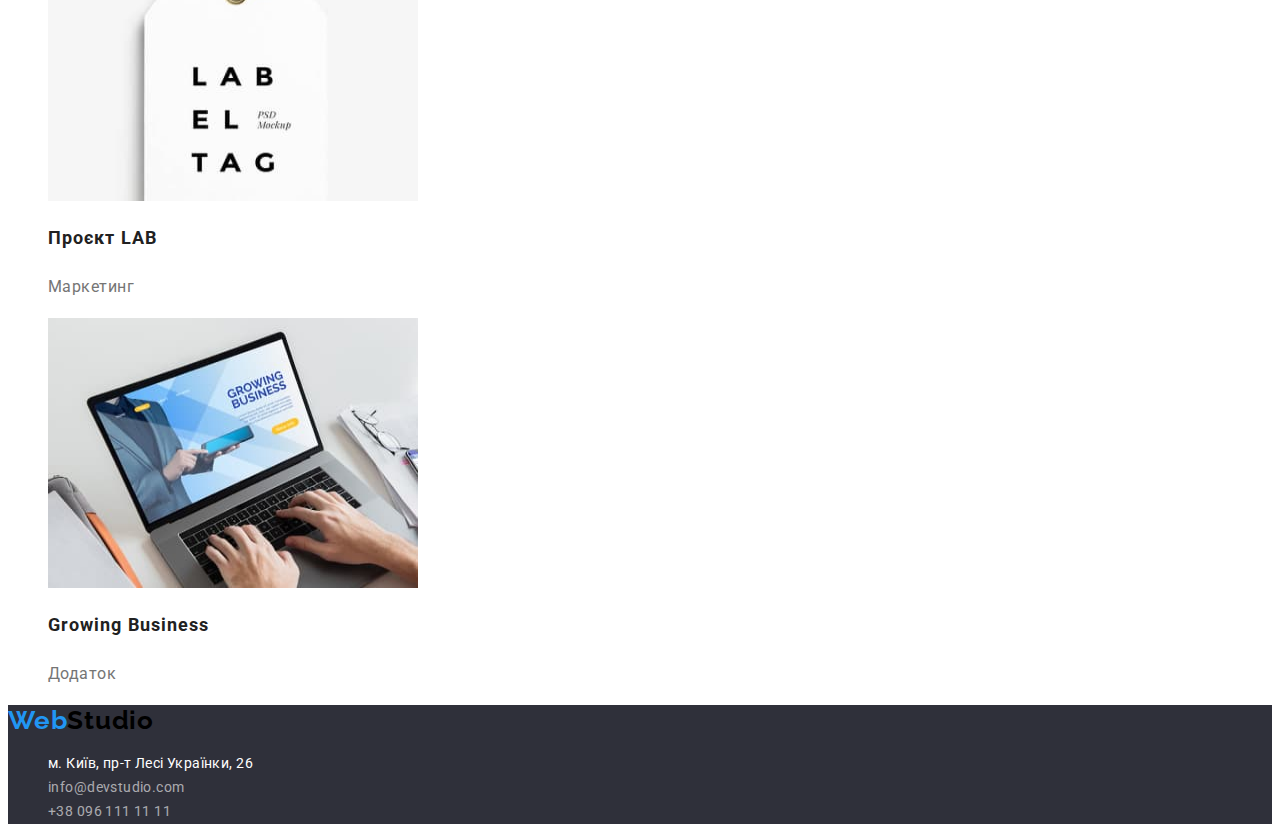
==== commit 7190db3a: "ДЗ 2 на проверку" ====
--- a/portfolio.html
+++ b/portfolio.html
@@ -16,8 +16,8 @@
         <a class="header-logo link" href="./index.html"> <span class="header-logo-span">Web</span>Studio</a>
         <ul class="header-nav list">
             <li>
-                <a class="header-nav-link link" href="">Студія</a> 
-            </liss=>
+                <a class="header-nav-link link" href="./index.html">Студія</a> 
+            </li>
             <li>
                 <a class="header-nav-link link" href="./portfolio.html">Портфоліо</a>   
             </li>
@@ -38,23 +38,23 @@
         <h1 class="portfolio-uptitle">Наше портфоліо</h1>
             <ul  class="portfolio-list list">
                 <li>
-                    <button class="portfolio-selection" type="button">Усі</button>
+                    <button class="portfolio-selection-btn" type="button">Усі</button>
                 </li>
 
                 <li class="portfolio-list">
-                    <button class="portfolio-selection" type="button">Веб-сайти</button>
+                    <button class="portfolio-selection-btn" type="button">Веб-сайти</button>
                 </li>
 
                 <li>
-                    <button class="portfolio-selection" type="button">Додатки</button>
+                    <button class="portfolio-selection-btn" type="button">Додатки</button>
                 </li>
 
                 <li>
-                    <button class="portfolio-selection" type="button">Дизайн</button>
+                    <button class="portfolio-selection-btn" type="button">Дизайн</button>
                 </li>
 
                 <li>
-                    <button class="portfolio-selection" type="button">Маркетинг</button>
+                    <button class="portfolio-selection-btn" type="button">Маркетинг</button>
                 </li>
             </ul>
             <ul class="portfolio-images list">
@@ -73,7 +73,7 @@
                     <h2 class="portfolio-title">Ресторан Seafood</h2> 
                     <p class="portfolio-text">Додаток</p>
                 </li>
-                <li></li>
+                <li>
                     <a class="portfolio-link link" href=""><img src="./images/portfolio4.jpg" alt="Проєкт Prime" width="370" height="270"></a>
                     <h2 class="portfolio-title">Проєкт Prime</h2> 
                     <p class="portfolio-text">Маркетинг</p>
--- a/css/styles.css
+++ b/css/styles.css
@@ -1,182 +1,190 @@
+:root {
+  --title-color: #212121;
+  --text-color: #757575;
+  --link-color: #2196f3;
+  --additional-color: #ffffff;
+}
+
 body {
-    font-family: 'Roboto', 'Raleway', sans-serif;
+  font-family: "Roboto", "Raleway", sans-serif;
+  color: var(--title-color);
 }
 
 .link {
-    text-decoration: none;
-    }
+  text-decoration: none;
+}
 
-.link:hover, .link:focus {
-    color: #2196F3;
+.link:hover,
+.link:focus {
+  color: var(--link-color);
 }
 
 .list {
-    list-style: none;
-    }
+  list-style: none;
+}
 /*-------------------- HEADER ------------------------)*/
 
-.header-logo, .footer-logo {
-font-family: 'Raleway';
-font-weight: 700;
-font-size: 26px;
-line-height: 1.19;
-letter-spacing: 0.03em;
-color: #000000;
+.header-logo,
+.footer-logo {
+  font-family: "Raleway";
+  font-weight: 700;
+  font-size: 26px;
+  line-height: 1.19;
+  letter-spacing: 0.03em;
+  color: #000000;
 }
 
-.header-logo:hover, .header-logo:focus,
-.footer-logo:hover , ..footer-logo:focus{
-color: #000000;  
+.header-logo:hover,
+.header-logo:focus,
+.footer-logo:hover,
+.footer-logo:focus {
+  color: #000000;
 }
-.header-logo-span, .footer-logo-span {
-color: #2196F3;
+.header-logo-span,
+.footer-logo-span {
+  color: var(--link-color);
 }
 
 .header-nav-link {
-font-weight: 500;
-font-size: 14px;
-line-height: 1.14;
-letter-spacing: 0.02em;
-color: #212121;
+  font-weight: 500;
+  font-size: 14px;
+  line-height: 1.14;
+  letter-spacing: 0.02em;
+  color: var(--title-color);
 }
 .contact-list-link {
-font-weight: 500;
-font-size: 14px;
-line-height: 1.14;
-letter-spacing: 0.02em;
-color: #757575;
+  font-weight: 500;
+  font-size: 14px;
+  line-height: 1.14;
+  letter-spacing: 0.02em;
+  color: var(--text-color);
 }
-
-
 /*------------------------HERO Page 1------------------------*/
 .hero {
-    background-image: url(../images/Bg.jpg);
+  background-image: url(../images/Bg.jpg);
 }
 
 .hero-title {
-font-weight: 900;
-font-size: 44px;
-line-height: 1.36;
-text-align: center;
-letter-spacing: 0.06em;
-text-transform: uppercase;
-color: #FFFFFF;
+  font-weight: 900;
+  font-size: 44px;
+  line-height: 1.36;
+  text-align: center;
+  letter-spacing: 0.06em;
+  text-transform: uppercase;
+  color: var(--additional-color);
 }
 
 .hero-btn {
-font-weight: 700;
-font-size: 16px;
-line-height: 1.88;
-display: flex;
-align-items: center;
-text-align: center;
-letter-spacing: 0.06em;
-color: #FFFFFF;
-background-color: #2196F3;
+  font-family: "Roboto";
+  font-weight: 700;
+  font-size: 16px;
+  line-height: 1.88;
+  display: flex;
+  align-items: center;
+  text-align: center;
+  letter-spacing: 0.06em;
+  color: var(--additional-color);
+  background-color: var(--link-color);
+  cursor: pointer;
 }
-
-.hero-btn:hover, .hero-btn:focus {
-
+/* изменение цвета кнопки при ховере и фокусе нужно уточнить*/
+.hero-btn:hover,
+.hero-btn:focus {
+  color: var(--link-color);
 }
 
 /*------------------------ACTIVITY------------------------*/
 
 .about-title {
-font-weight: 700;
-font-size: 14px;
-line-height: 1.14;
-letter-spacing: 0.03em;
-text-transform: uppercase;
-color: #212121;
+  font-size: 14px;
+  line-height: 1.14;
+  letter-spacing: 0.03em;
+  text-transform: uppercase;
 }
 .about-text {
-font-weight: 400;
-font-size: 14px;
-line-height: 1.71;
-letter-spacing: 0.03em;
-color: #757575;
+  font-weight: 400;
+  font-size: 14px;
+  line-height: 1.71;
+  letter-spacing: 0.03em;
+  color: var(--text-color);
 }
 
-.activity-title, .team-title {
-font-weight: 700;
-font-size: 36px;
-line-height: 1.17;
-text-align: center;
-letter-spacing: 0.03em;
-color: #212121;
+.activity-title,
+.team-title {
+  font-size: 36px;
+  line-height: 1.17;
+  text-align: center;
+  letter-spacing: 0.03em;
 }
-
 
 /*------------------------TEAM------------------------*/
 
-
 .team-names {
-font-weight: 500;
-font-size: 16px;
-line-height: 1.19;
-text-align: center;
-letter-spacing: 0.03em;
-color: #212121;
+  font-weight: 500;
+  font-size: 16px;
+  line-height: 1.19;
+  text-align: center;
+  letter-spacing: 0.03em;
 }
 .team-position {
-font-weight: 400;
-font-size: 16px;
-line-height: 1.19;
-text-align: center;
-letter-spacing: 0.03em;
-color: #757575;
+  font-weight: 400;
+  font-size: 16px;
+  line-height: 1.19;
+  text-align: center;
+  letter-spacing: 0.03em;
+  color: var(--text-color);
 }
 
+/* -----------------------PAGE PORTFOLIO -----------------------*/
 
-/* -----------------------PAGE PORTFOLIO -----------------------*/
- 
-.portfolio-uptitle {
+.portfolio-selection-btn {
+  font-family: "Roboto";
+  font-weight: 500;
+  font-size: 16px;
+  line-height: 1.62;
+  text-align: center;
+  letter-spacing: 0.03em;
+  cursor: pointer;
 }
-.portfolio-list {
+.portfolio-selection-btn:hover,
+.portfolio-selection-btn:focus {
+  color: var(--additional-color);
 }
-.portfolio-selection {
-font-weight: 500;
-font-size: 16px;
-line-height: 1.62x;
-text-align: center;
-letter-spacing: 0.03em;
-color: #212121;
-}
-.portfolio-images {
-}
-.portfolio-link {
-}
+
 .portfolio-title {
+  font-size: 18px;
+  line-height: 2;
+  letter-spacing: 0.06em;
 }
 .portfolio-text {
+  font-weight: 400;
+  font-size: 16px;
+  line-height: 1.88;
+  letter-spacing: 0.03em;
+  color: var(--text-color);
 }
 
 /*------------------------FOOTER------------------------*/
 
-/* background-image из футера будет удален, добавлен, что виден был текст*/
 .footer {
-    background-image: url(../images/Bg.jpg);
-}
-.footer-contact {
-}
-.footer-address-list {
-}
-.footer-address-link {
-font-style: normal;
-font-weight: 400;
-font-size: 14px;
-line-height: 1.71px;
-letter-spacing: 0.03em;
-
-color: #FFFFFF;
-}
-.footer-contact-list, .footer-contact-link {
-font-style: normal;
-font-weight: 400;
-font-size: 14px;
-line-height: 1.71x;
-letter-spacing: 0.03em;
-color: rgba(255, 255, 255, 0.6);
+  background-color: #2f303a;
 }
 
+.footer-address-link {
+  font-style: normal;
+  font-weight: 400;
+  font-size: 14px;
+  line-height: 1.71;
+  letter-spacing: 0.03em;
 
+  color: var(--additional-color);
+}
+.footer-contact-list,
+.footer-contact-link {
+  font-style: normal;
+  font-weight: 400;
+  font-size: 14px;
+  line-height: 1.71;
+  letter-spacing: 0.03em;
+  color: rgba(255, 255, 255, 0.6);
+}
